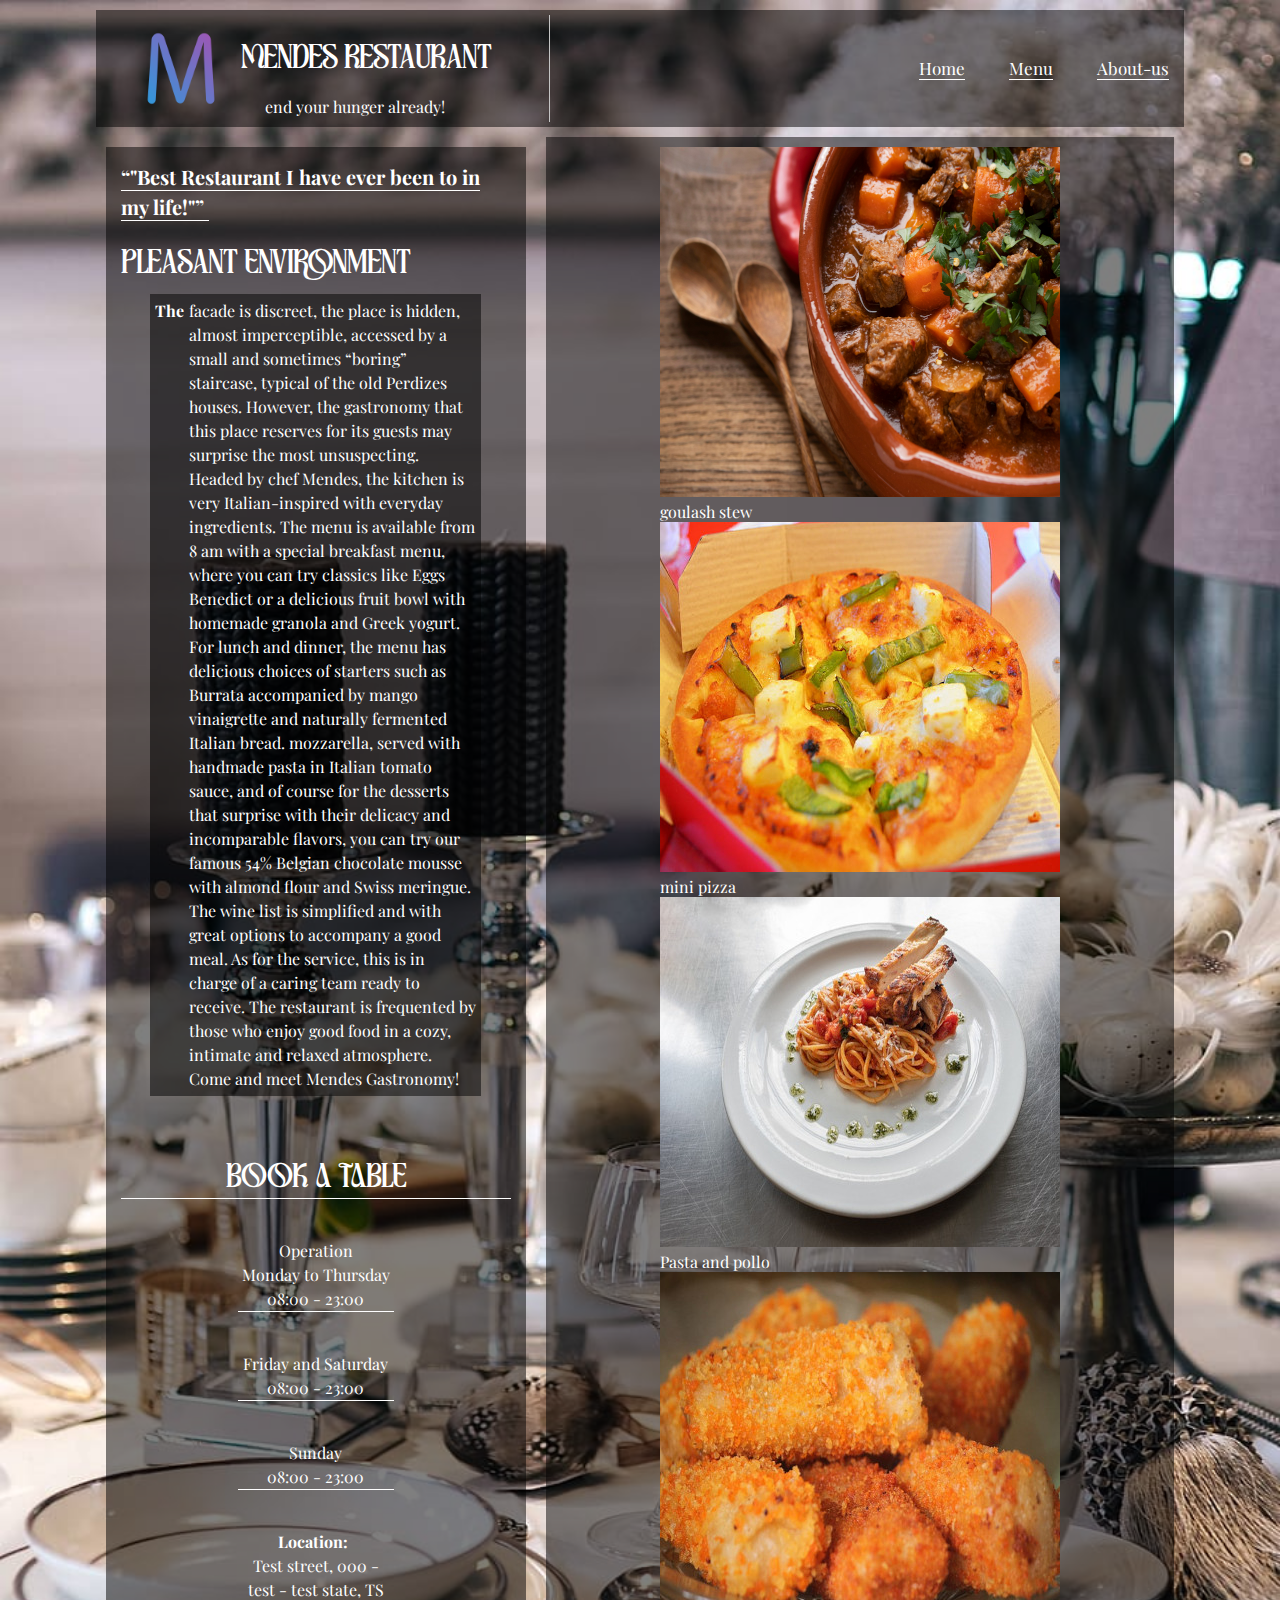
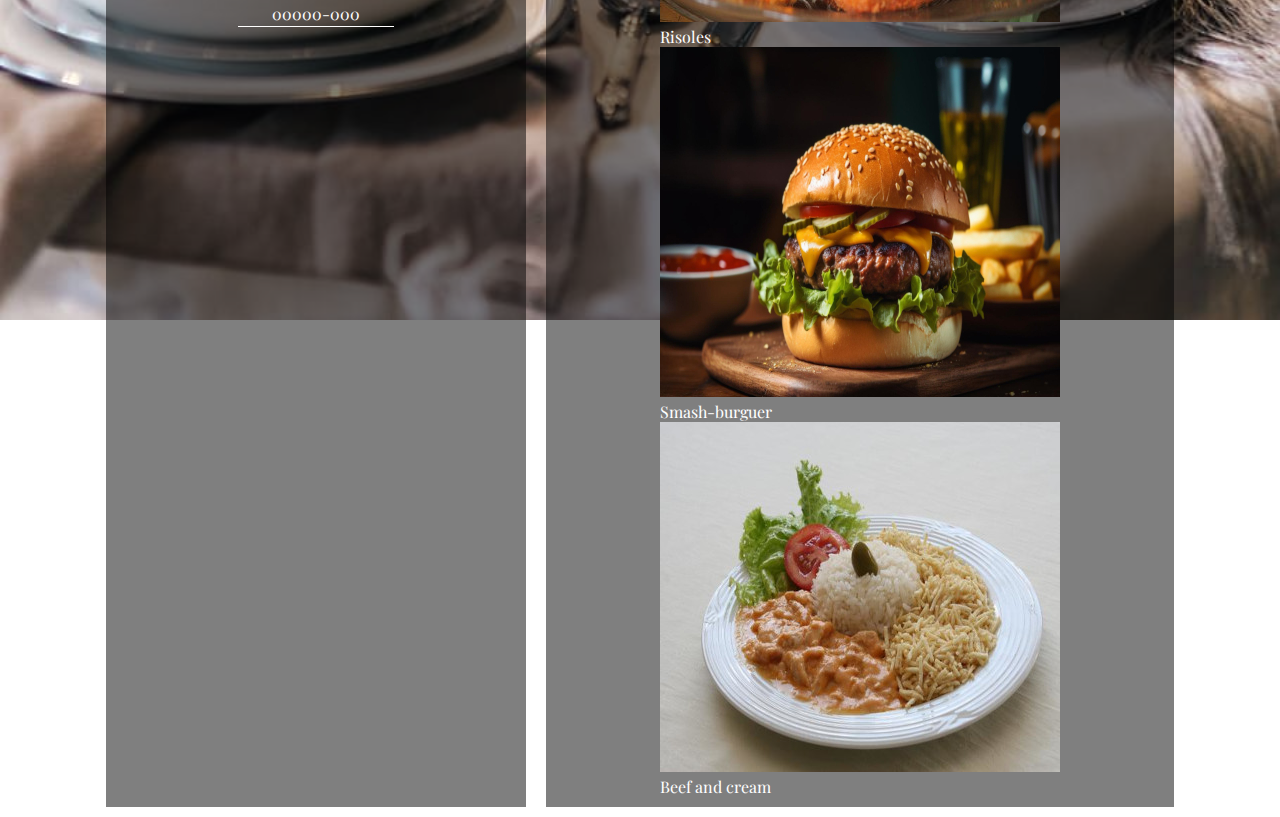
==== index.html @ ad36573d "Initial commit" ====
<!DOCTYPE html>
<html lang="en">
<head>
    <meta charset="UTF-8">
    <meta name="viewport" content="width=device-width, initial-scale=1.0">
    <meta name="description" content="A restaurant to satisfy your hunger wherever you are. Our goal is to provide the most enjoyable meals to our customers!">
    <link rel="stylesheet" href="./styles/reset.css">
    <link rel="stylesheet" href="./styles/style.css">
    <link rel="shortcut icon" href="./images/letter-m_8571366.png" type="image/x-icon">
    <title>Mendes Gastronomy - end your hunger already!</title>
</head>
<body>
    <header>
        <div class="header-left">
            <img src="./images/letter-m_8571366.png" alt="Logotipo">
            <div id="title">
                <h1>Mendes Restaurant</h1>
                <p id="unset">end your hunger already!</p>
            </div>
        </div>
        <div class="header-right">
            <nav class="menu">
                <a href="index.html">
                    Home
                </a>

                <a href="index.html">
                    Menu
                </a>

                <a href="index.html">
                    About-us 
                </a>
            </nav>
        </div>
    </header>

    <main class="container">

        <section class="content">
            <q class="bold">"Best Restaurant I have ever been to in my life!"</q>
            <h2>Pleasant Environment</h2>
            
            <p>
                <span class="bold">The</span> facade is discreet, the place is hidden, almost imperceptible, accessed by a small and sometimes “boring” staircase, typical of the old Perdizes houses. However, the gastronomy that this place reserves for its guests may surprise the most unsuspecting.
                Headed by chef Mendes, the kitchen is very Italian-inspired with everyday ingredients.
                The menu is available from 8 am with a special breakfast menu, where you can try classics like Eggs Benedict or a delicious fruit bowl with homemade granola and Greek yogurt. For lunch and dinner, the menu has delicious choices of starters such as Burrata accompanied by mango vinaigrette and naturally fermented Italian bread. mozzarella, served with handmade pasta in Italian tomato sauce, and of course for the desserts that surprise with their delicacy and incomparable flavors, you can try our famous 54% Belgian chocolate mousse with almond flour and Swiss meringue.
                The wine list is simplified and with great options to accompany a good meal. As for the service, this is in charge of a caring team ready to receive. The restaurant is frequented by those who enjoy good food in a cozy, intimate and relaxed atmosphere.
                Come and meet Mendes Gastronomy!
            </p>

            <h3>BOOK A TABLE</h3>

            <div class="reserve">
                <span>Operation</span>
                <span>Monday to Thursday</span>
                <span>08:00 - 23:00</span>
            </div>

            <div class="reserve">
                <span>Friday and Saturday</span>
                <span>08:00 - 23:00</span>
            </div>

            <div class="reserve">
                <span>Sunday</span>
                <span>08:00 - 23:00</span>
            </div>

            <div class="reserve">
                <Span class="bold">
                    Location:
                </Span>
                <span>
                    Test street, 000 - test - test state, TS 00000-000
                </span>
            </div>
        </section>

        <section class="food-illustration">
            
            <figure class="menu-item">
                <img src="./images/ensopado-de-goulash.png" alt="ensopado de goulash">
                <figcaption>
                    goulash stew
                </figcaption>
            </figure>

            <figure class="menu-item">
                <img src="./images/mini-pizza.jpg" alt="mini pizza">
                <figcaption>
                    mini pizza
                </figcaption>
            </figure>

            <figure class="menu-item">
                <img src="./images/Pasta-pollo.jpg" alt="Pasta and pollo">
                <figcaption>
                    Pasta and pollo
                </figcaption>
            </figure>

            <figure class="menu-item">
                <img src="./images/Risoles.jpg" alt="risoles">
                <figcaption>
                    Risoles
                </figcaption>
            </figure>

            <figure class="menu-item">
                <img src="./images/Smash-burger.jpg" alt="Smash burguer">
                <figcaption>
                    Smash-burguer
                </figcaption>
            </figure>

            <figure class="menu-item">
                <img src="./images/Strogonoff.jpg" alt="Strogonoff">
                <figcaption>
                    Beef and cream
                </figcaption>
            </figure>
        </section>

    </main>
</body>
</html>
---- styles/style.css ----
/*Importações*/
@import url('https://fonts.googleapis.com/css2?family=Playfair+Display:ital@1&display=swap');

@font-face {
    font-family:'Glamora';
    src: url('../fonts/GLAMORA.otf') format('opentype');
}

/*Classes de config:*/
.bold{
    font-weight: 700;
    padding-right: 5px;
}


/*Configs Gerais*/
body{
    font-family: 'Courier New', Courier, monospace;
    background-image: url("../images/fundo-site.jpg");
    background-attachment: fixed;
    background-repeat: no-repeat;
    background-size: cover;
    color: white;
    font-family: 'Playfair Display', serif;;
}

h1,h2,h3{
    font-family: 'Glamora',times, sans-serif;
    font-size: 28px;
}

q{
    font-size: 20px;
}

header,p{
    display: flex;
    margin: 10px auto 0px auto;
    padding: 5px;
    width: 85%;
    background-color: rgba(0, 0, 0, 0.5);
}

#unset{
    background-color: transparent;
}

.header-left{
    display: flex;
    margin-left: 30px;
    width: 40%;
    border-right: 1px double #c5c5c5;
}

.header-left > img{
    width: 100px;
}

#title{
    margin:20px 0px 0px 10px;

}

.header-left > p {
    margin-left: 39px;
}



.header-right{
    width: 60%;
}

.menu{
    display: flex;
    justify-content: space-between;
    align-items: center;
    width: 250px;
    height: 100%;
    margin: auto 10px 0px auto;
}

.menu > a{
    color: white;
    border-bottom: 1px solid white;
    font-size: 17px;
}

.container{
    display: flex;
    width: 85%;
    margin: 0 auto;
}

.content{
    background-color: rgba(0, 0, 0, 0.5);
    padding: 15px;
    width: 40%;
    margin:20px 10px 10px 10px;
    line-height: 1.5;
}

.content > q{
    border-bottom: 1px solid white;
}

.content > h2{
    margin-top: 20px;
}

.content > h3{
    margin-top: 60px;
    text-align: center;
    border-bottom: 1px solid white;
}

.reserve{
    width: 40%;
    margin: 40px auto;
    border-bottom: 1px solid white;
}

.reserve > span{
    display: block;
    text-align: center;
}

.food-illustration{
    display: flex;
    flex-wrap:wrap;
    background-color: rgba(0, 0, 0, 0.5);
    width: 60%;
    margin: 10px;
    padding: 10px;
}

.menu-item{
    margin: auto;

}
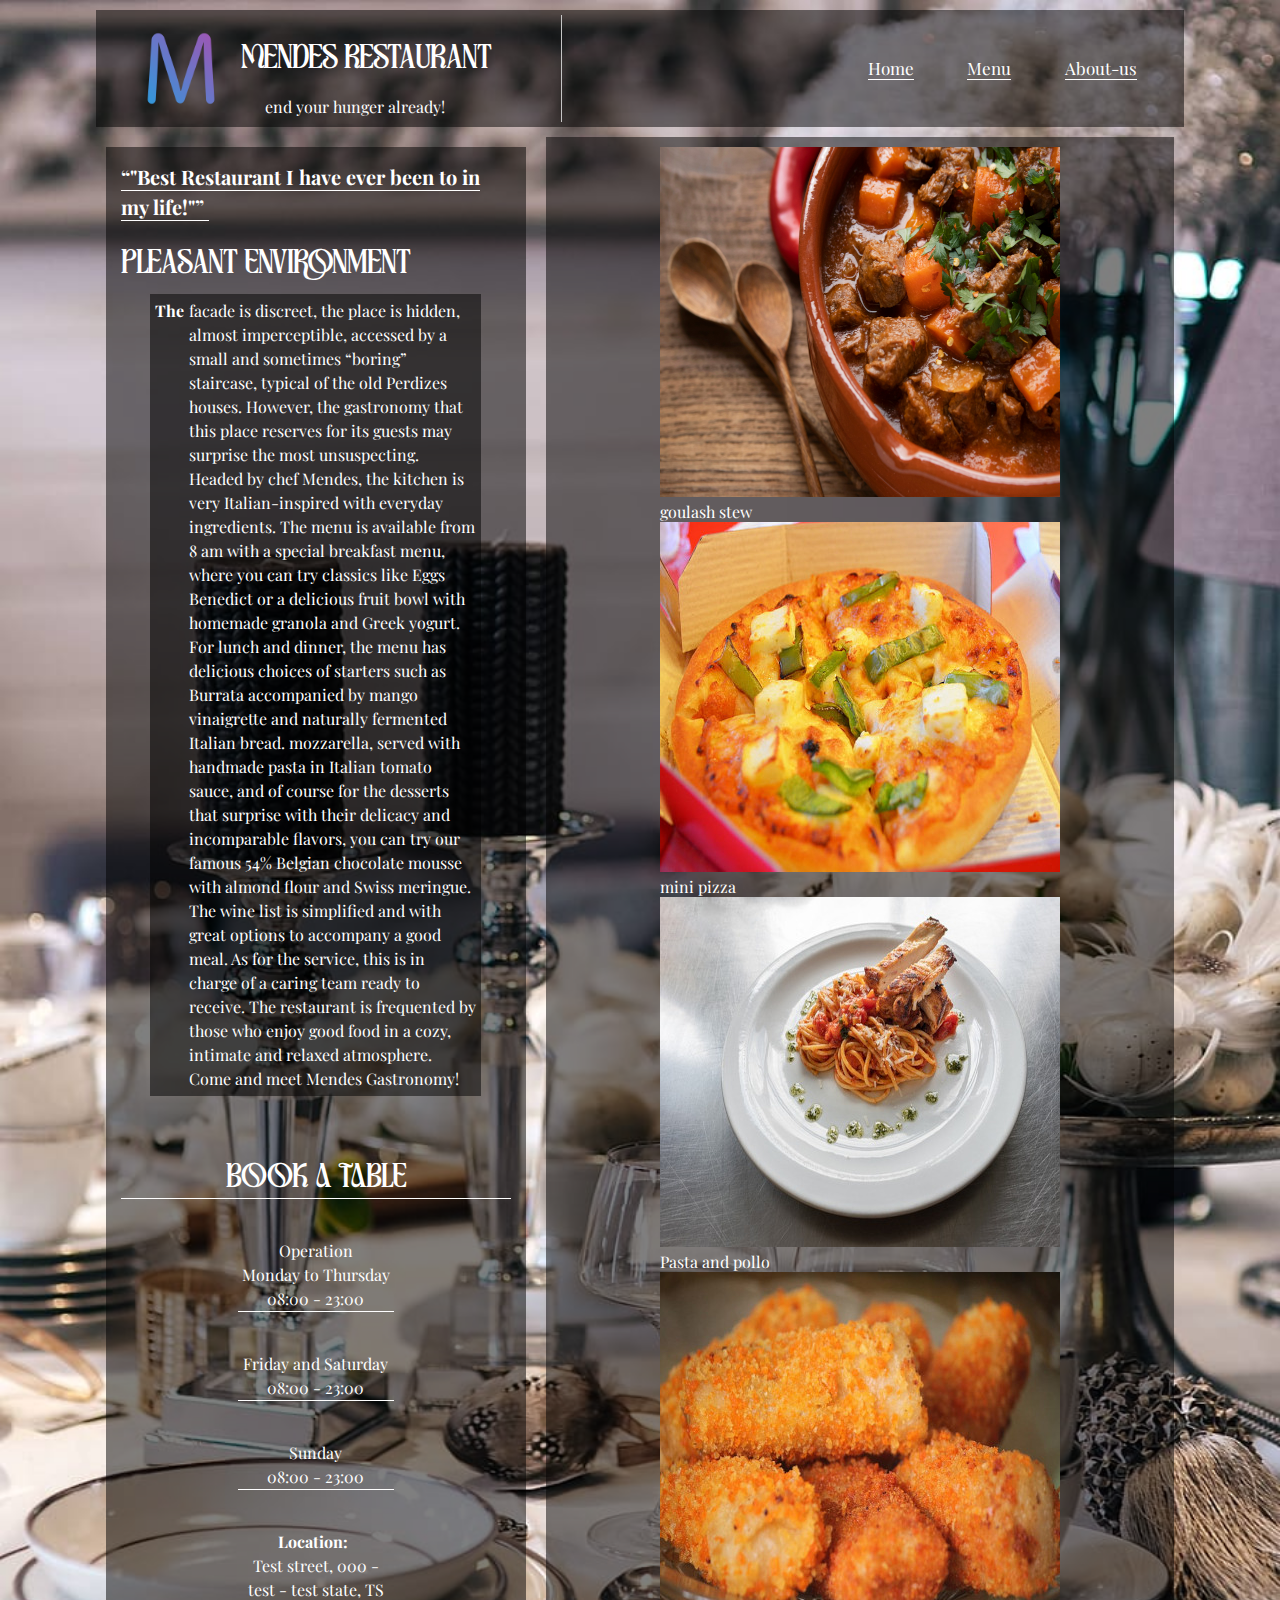
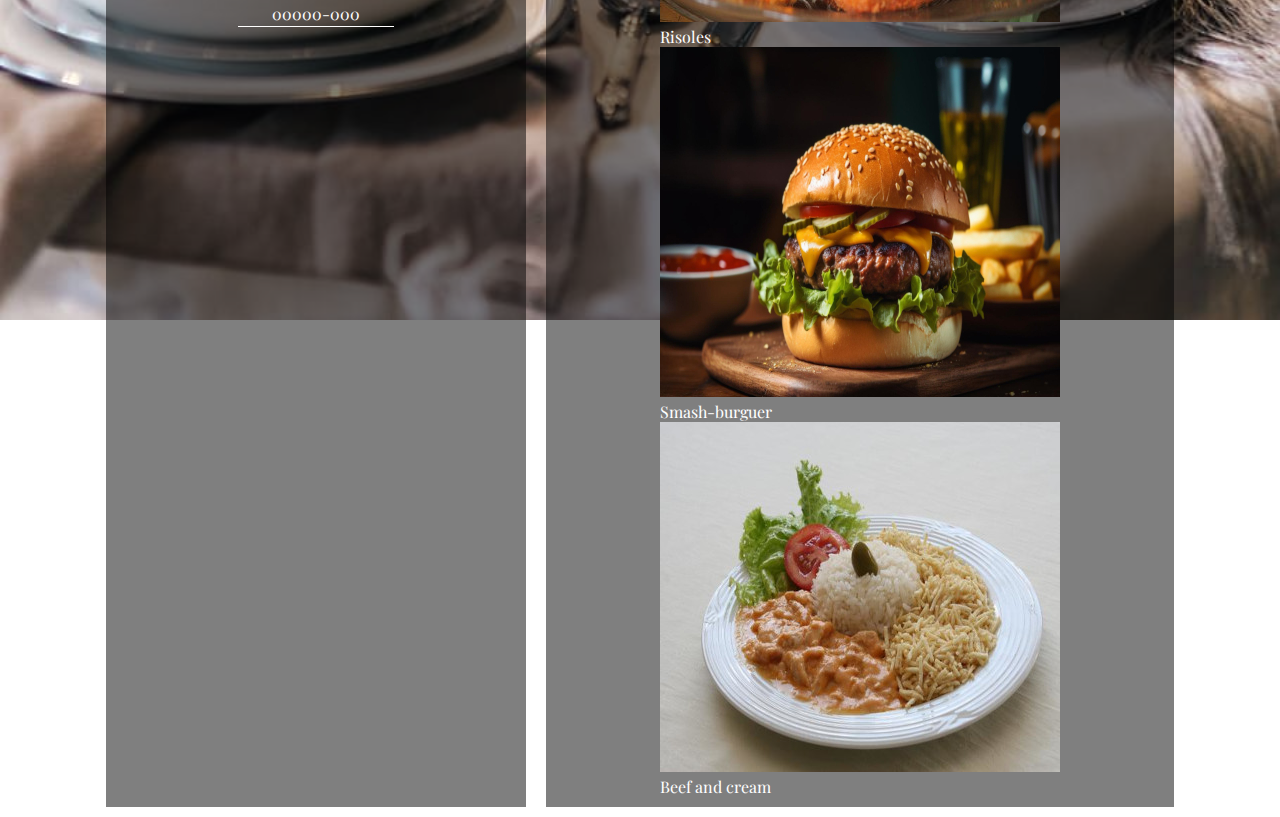
==== commit c5ebe486: "Header Refatorado" ====
--- a/index.html
+++ b/index.html
@@ -18,7 +18,6 @@
                 <p id="unset">end your hunger already!</p>
             </div>
         </div>
-        <div class="header-right">
             <nav class="menu">
                 <a href="index.html">
                     Home
@@ -32,7 +31,6 @@
                     About-us 
                 </a>
             </nav>
-        </div>
     </header>
 
     <main class="container">
@@ -114,6 +112,8 @@
                 </figcaption>
             </figure>
 
+            
+
             <figure class="menu-item">
                 <img src="./images/Strogonoff.jpg" alt="Strogonoff">
                 <figcaption>
--- a/styles/style.css
+++ b/styles/style.css
@@ -68,16 +68,17 @@
 
 
 .header-right{
-    width: 60%;
+    
 }
 
 .menu{
     display: flex;
-    justify-content: space-between;
+    justify-content: space-around;
     align-items: center;
-    width: 250px;
+    width: 30%;
     height: 100%;
-    margin: auto 10px 0px auto;
+    
+    margin: auto 15px auto auto ;
 }
 
 .menu > a{
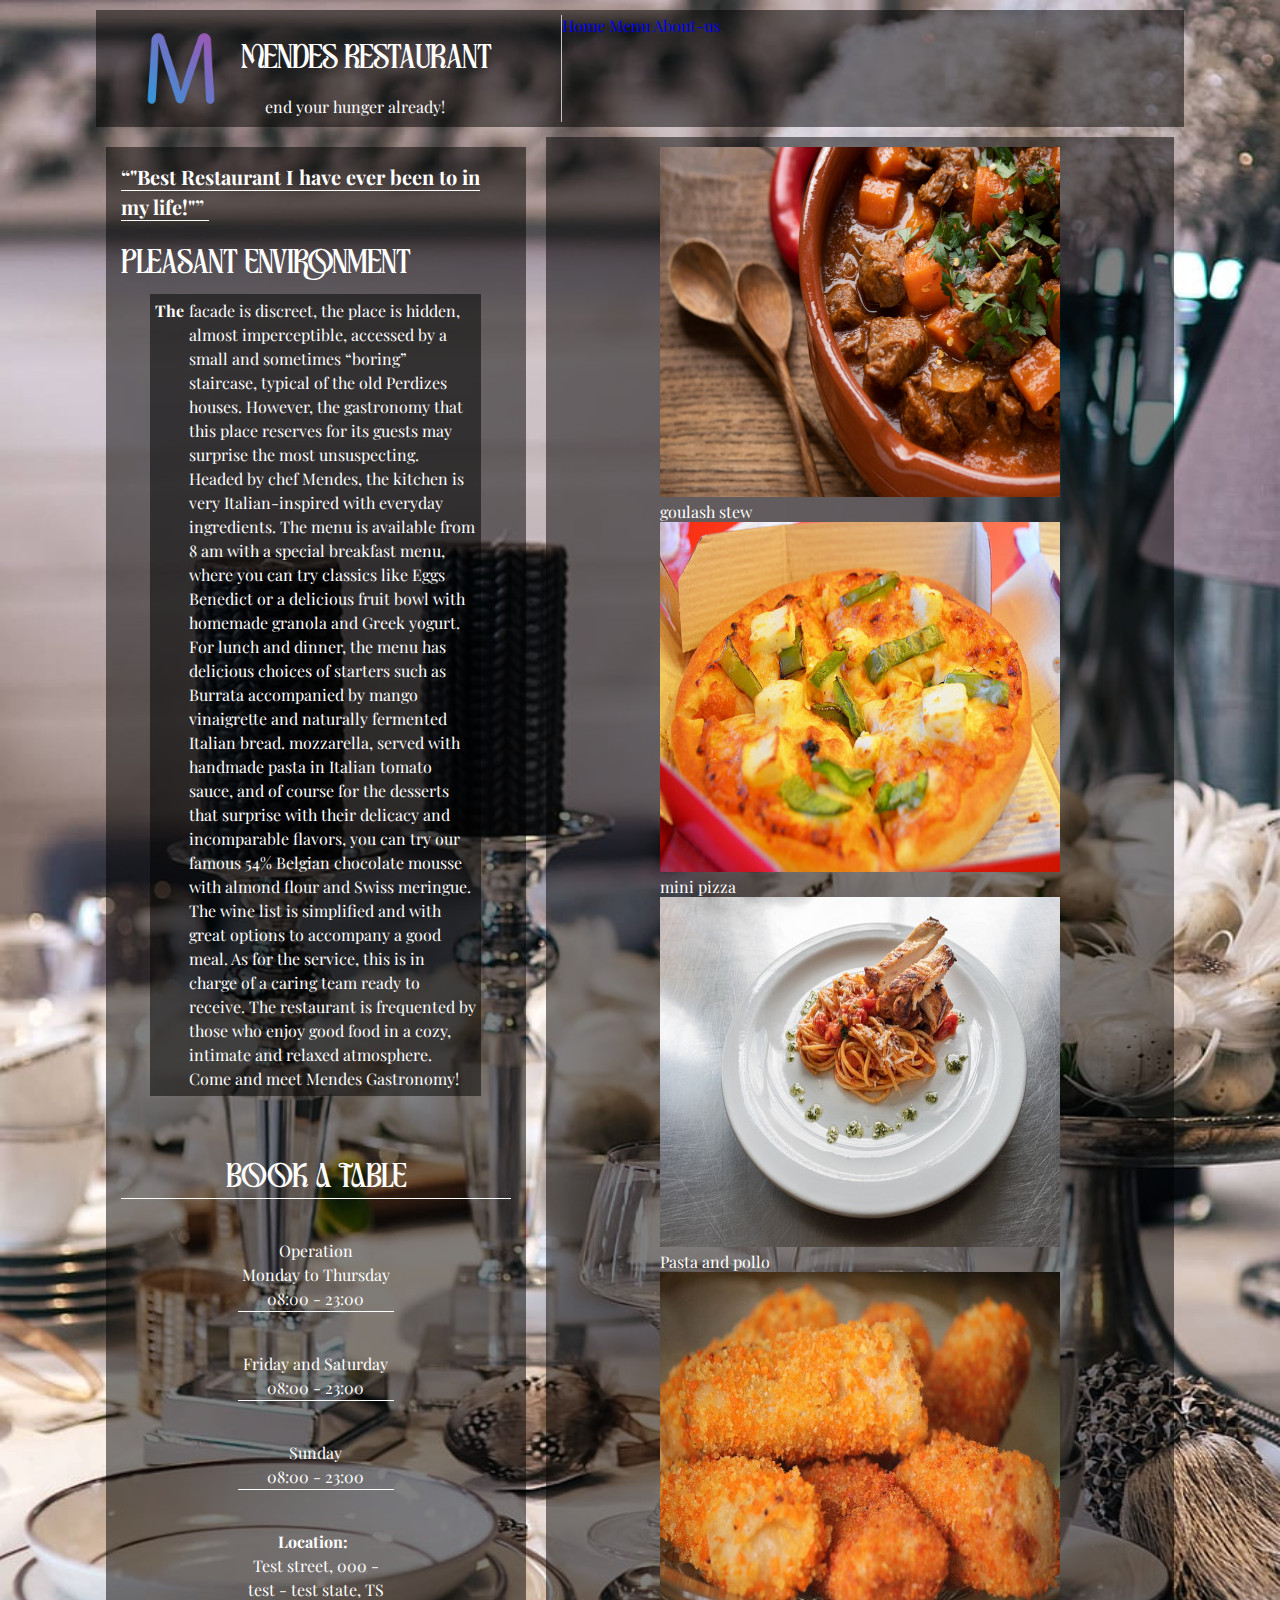
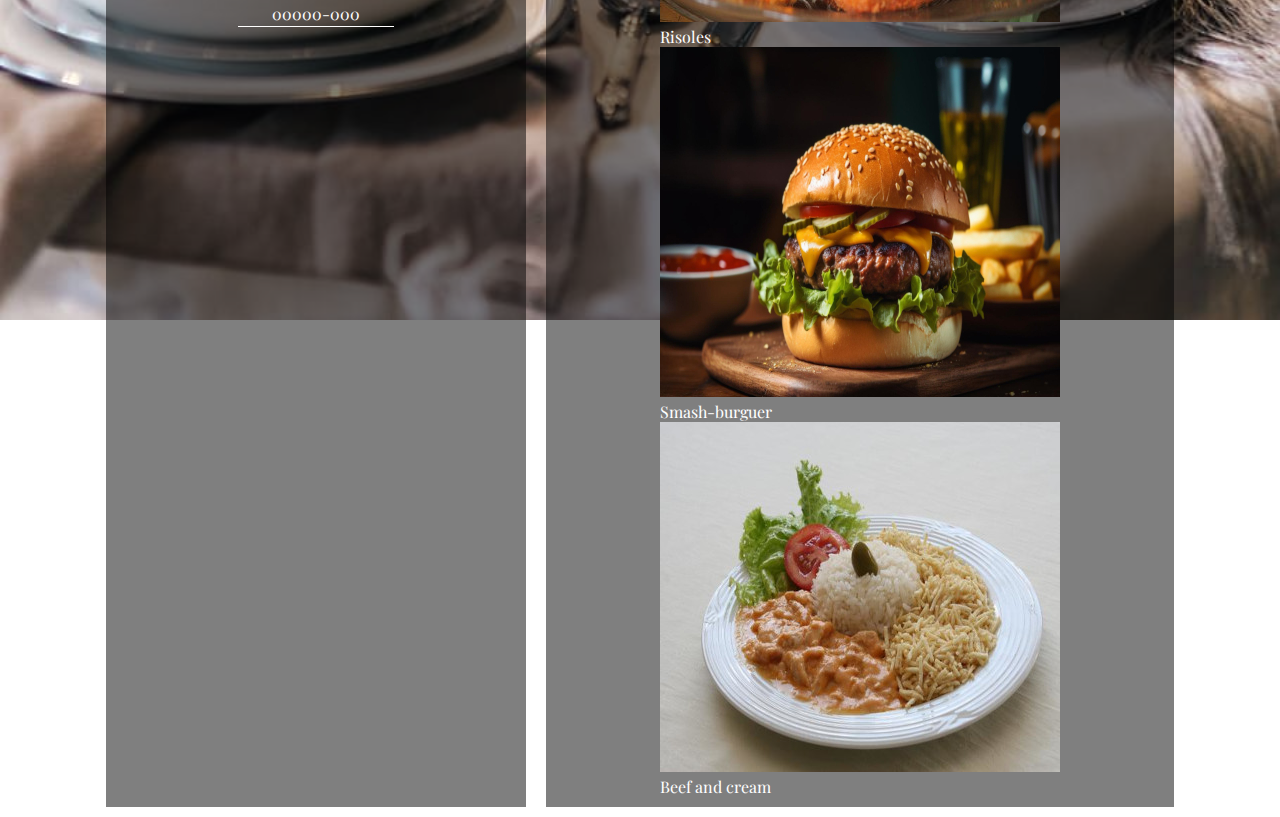
==== commit 4215c803: "Função Menu Adicionado" ====
--- a/index.html
+++ b/index.html
@@ -18,12 +18,12 @@
                 <p id="unset">end your hunger already!</p>
             </div>
         </div>
-            <nav class="menu">
+            <nav class="nav-menu">
                 <a href="index.html">
                     Home
                 </a>
 
-                <a href="index.html">
+                <a href="./menu.html">
                     Menu
                 </a>
 
